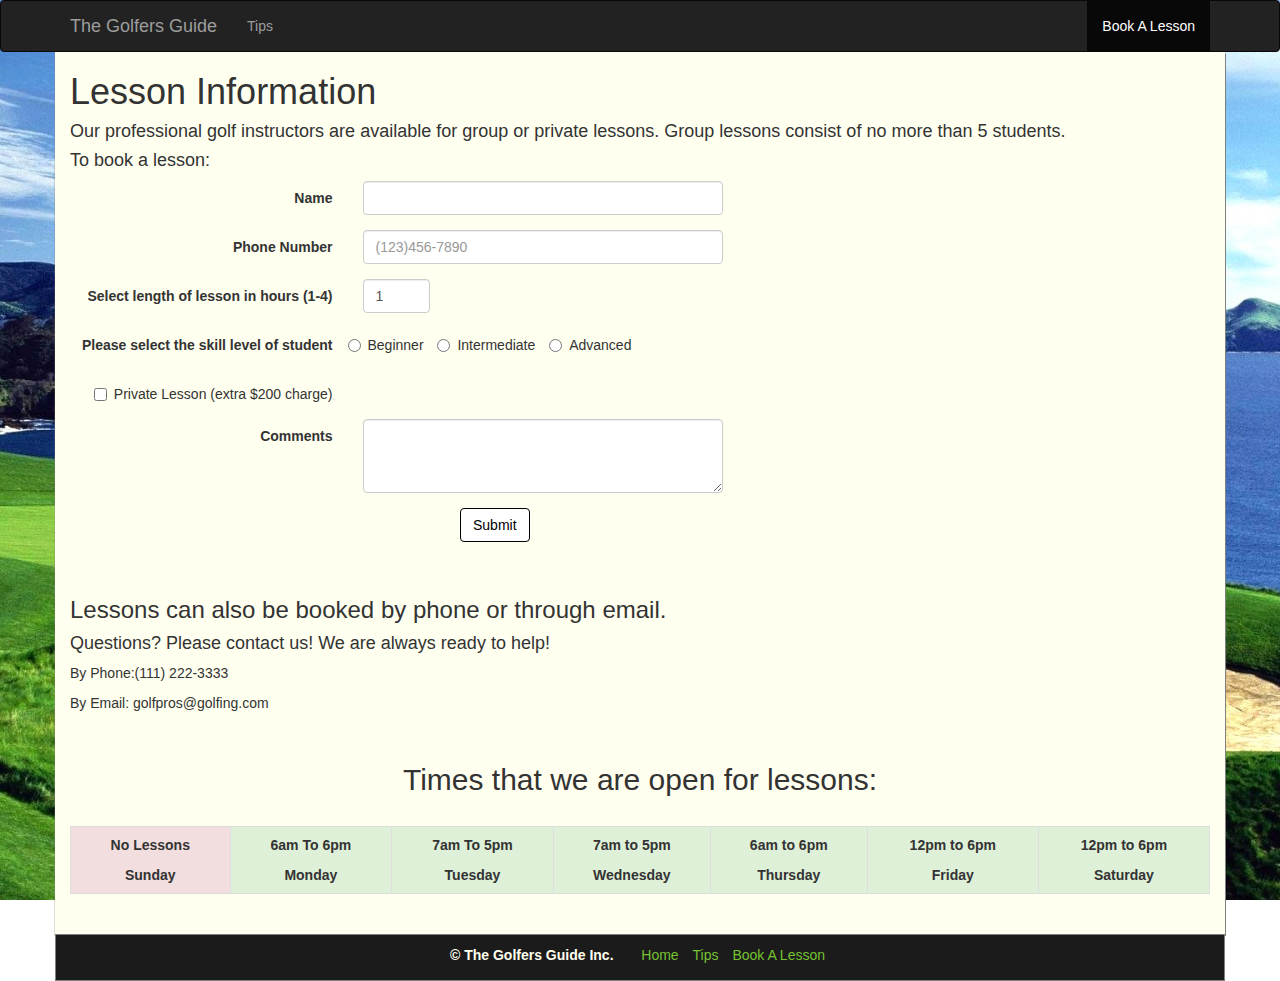
==== contact.html @ 18daa538 "All JavaScript on 1 page now 100% working" ====
<!DOCTYPE html>
<html lang="en">
  <head>
    <meta charset="utf-8">
	  <meta http-equiv="X-UA-Compatible" content="IE=edge">
    <meta name="viewport" content="width=device-width, initial-scale=1">
	  <title>Book A Lesson</title>
    <!--
      The Golfers Guide contact page
      Filename:  contact.html

      Author: Stacy Weter
      Date:
    -->
    <link rel="stylesheet" href="https://maxcdn.bootstrapcdn.com/bootstrap/3.3.7/css/bootstrap.min.css">
    <link rel="stylesheet" href="external/styles.css">
    <script src="modernizr.custom.05819.js"></script>
  </head>
  <body>
    <nav class="navbar navbar-inverse">
      <div class="container">
        <div class="navbar-header">
          <button type="button" class="navbar-toggle collapsed" data-toggle="collapse" data-target="#bs-example-navbar-collapse-1" aria-expanded="false">
            <span class="sr-only">Toggle navigation</span>
            <span class="icon-bar"></span>
            <span class="icon-bar"></span>
            <span class="icon-bar"></span>
          </button>
          <a class="navbar-brand" href="index.html">The Golfers Guide</a>
        </div>
        <div class="collapse navbar-collapse" id="bs-example-navbar-collapse-1">
          <ul class="nav navbar-nav">
            <li><a href="tips.html">Tips<span class="sr-only">(current)</span></a></li>
          </ul>
          <ul class="nav navbar-nav navbar-right">
            <li class="active"><a href="contact.html">Book A Lesson</a></li>
          </ul>
        </div>
      </div>
    </nav>
    <div class="container main">
		<h1>Lesson Information</h1>
			<h4>Our professional golf instructors are available for group or private lessons.  Group lessons consist of no more than 5 students.</h4>
			<h4>To book a lesson:</h4>
			<form class="form-horizontal">
				<div class="form-group">
					<label for="name" class="col-sm-3 control-label">Name</label>
					<div class="col-sm-4">
						<input type="text" class="form-control" id="name" />
					</div>
				</div>
				<div class="form-group">
					<label for="phone" class="col-sm-3 control-label">Phone Number</label>
					<div class="col-sm-4">
						<input type="text" class="form-control" id="phone" placeholder="(123)456-7890" />
					</div>
				</div>
				<div class="form-group">
					<label for="lessonhrs" class="col-sm-3 control-label">Select length of lesson in hours (1&#8209;4)</label>
					<div class="col-sm-1">
						<input type="number" class="form-control" min="1" max="4" id="lessonhrs" value="1" />
					</div>
				</div>
				<div class="form-group">
					<label for="skilllevel" class="col-sm-3 control-label">Please select the skill level of student</label>
					<label class="radio-inline">
						<input type="radio" name="inlineRadioOptions" id="beginner" value="beginner"> Beginner
					</label>
					<label class="radio-inline">
						<input type="radio" name="inlineRadioOptions" id="intermediate" value="intermediate"> Intermediate
					</label>
					<label class="radio-inline">
						<input type="radio" name="inlineRadioOptions" id="advanced" value="advanced"> Advanced
					</label>
				</div>
				<div class="form-group">
					<div class="checkbox">
						<label for="private" class="col-sm-3 control-label">
							<input type="checkbox" value="private">
							Private Lesson (extra $200 charge)
						</label>
					</div>
				</div>
				<div class="form-group">
					<label for="comments" class="col-sm-3 control-label">Comments</label>
					<div class="col-sm-4">
						<textarea class="form-control" rows="3"></textarea>
					</div>
				</div>
				<div class="form-group">
					<div class="col-sm-offset-4 col-sm-10">
						<button type="submit" class="btn btn-default">Submit</button>
					</div>
				</div>
		</form>
    <br>
		<h3>Lessons can also be booked by phone or through email.</h3>
		<h4>Questions? Please contact us!  We are always ready to help!</h4>
		<p>By Phone:(111) 222-3333</p>
		<p>By Email: golfpros@golfing.com</p>
    <br>
    <h2 class="text-center">Times that we are open for lessons:</h2>
    <br>
    <table class="table table-bordered table-responsive" id="look">
      <tr class="success">
        <th class="danger text-center"><p class="text-center">No Lessons</p></th>
        <th class="text-center"><p class="text-center">6am To 6pm</p></th>
        <th class="text-center"><p class="text-center">7am To 5pm</p></th>
        <th class="text-center"><p class="text-center">7am to 5pm</p></th>
        <th class="text-center"><p class="text-center">6am to 6pm</p></th>
        <th class="text-center"><p class="text-center">12pm to 6pm</p></th>
        <th class="text-center"><p class="text-center">12pm to 6pm</p></th>
      </tr>
    </table>
    <br>
	  </div>
    <div class="container border text-center footer">
      <ul class="list-inline">
        <li><b>&copy; The Golfers Guide Inc.</b></li>
        <li style="width: 10px;"></li>
        <li><a href="index.html">Home</a></li>
        <li><a href="tips.html">Tips</a></li>
        <li><a href="contact.html">Book A Lesson</a></li>
      </ul>
	  </div>
    <!-- jQuery (necessary for Bootstrap's JavaScript plugins) -->
    <script src="https://ajax.googleapis.com/ajax/libs/jquery/1.12.4/jquery.min.js"></script>
	  <!-- Include all compiled plugins (below), or include individual files as needed -->
    <script src="https://maxcdn.bootstrapcdn.com/bootstrap/3.3.7/js/bootstrap.min.js" integrity="sha384-Tc5IQib027qvyjSMfHjOMaLkfuWVxZxUPnCJA7l2mCWNIpG9mGCD8wGNIcPD7Txa" crossorigin="anonymous"></script>
  <script src="external/js.js"></script>
  </body>
</html>
---- external/styles.css ----
/* page backgrounds */
body {
  background: rgb(117, 194, 50);
  background: url("../images/golf.jpg") no-repeat center center fixed;
  -webkit-background-size: cover;
  -moz-background-size: cover;
  -o-background-size: cover;
  background-size: cover;
}
.main {
  background-color: ivory;
  box-shadow: 0.1px 1.3px 1px 1px gray;
}
.navbar {
  margin-bottom: 0;
}

/* Carousel */
#myCarousel {
  border-left: 0.5px solid gray;
  border-right: 0.5px solid gray;
  border-bottom: 1px solid gray;
}
.btn {
  border: 1px solid black;
  color: black;
}
.carouselShadow {
  text-shadow: 1px 1px black;
}

/* body */
.spacing {
  line-height: 2.3em;
}

/* links */
.links a:link {
  color: rgb(117, 194, 50);
}
.links a:visited {
  color: rgb(36, 157, 238);
}
.links a:hover {
  text-decoration: none;
  color: whitesmoke;
  background-color: rgb(117, 194, 50);
}

/* forms */
#scoreValue, #courseValue, #slopeValue {
  width: 10em;
}

/* footer */
.footer {
  background-color: rgb(28, 27, 27);
  color: ivory;
  padding-top: 10px;
	padding-bottom: 5px;
	border: 1px solid gray;
}
.footer a:link {
  color: rgb(117, 194, 50);
}
.footer a:visited {
  color: rgb(36, 157, 238);
}
.footer a:hover {
  text-decoration: none;
  color: whitesmoke;
}
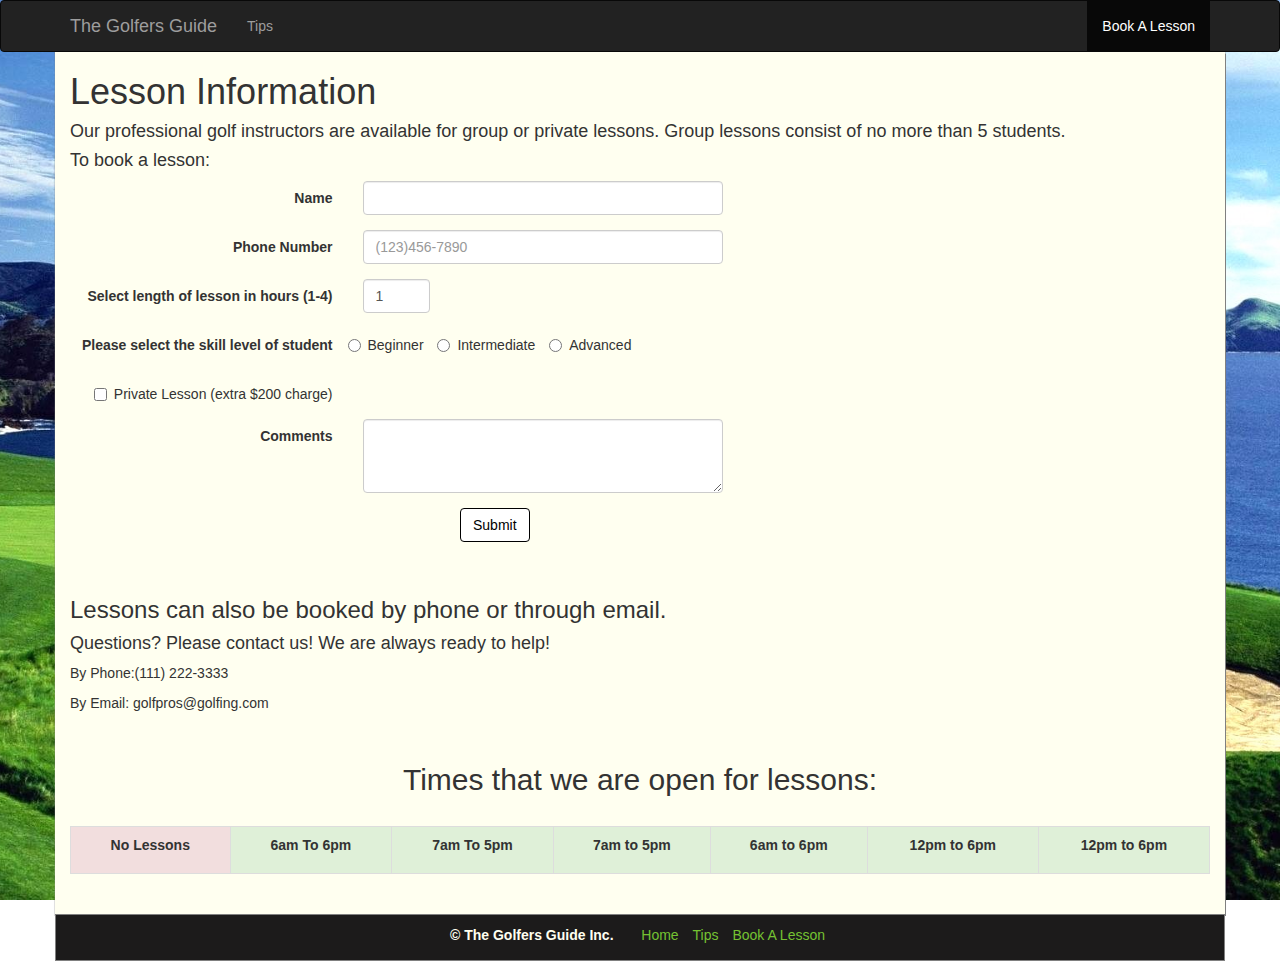
==== commit 167b3240: "Moved JavaScript from the contact page to the main js file" ====
--- a/contact.html
+++ b/contact.html
@@ -101,7 +101,7 @@
     <br>
     <h2 class="text-center">Times that we are open for lessons:</h2>
     <br>
-    <table class="table table-bordered table-responsive" id="look">
+    <table class="table table-bordered table-responsive">
       <tr class="success">
         <th class="danger text-center"><p class="text-center">No Lessons</p></th>
         <th class="text-center"><p class="text-center">6am To 6pm</p></th>
@@ -127,6 +127,15 @@
     <script src="https://ajax.googleapis.com/ajax/libs/jquery/1.12.4/jquery.min.js"></script>
 	  <!-- Include all compiled plugins (below), or include individual files as needed -->
     <script src="https://maxcdn.bootstrapcdn.com/bootstrap/3.3.7/js/bootstrap.min.js" integrity="sha384-Tc5IQib027qvyjSMfHjOMaLkfuWVxZxUPnCJA7l2mCWNIpG9mGCD8wGNIcPD7Txa" crossorigin="anonymous"></script>
-  <script src="external/js.js"></script>
+	<script>
+	// This script section is for testing code on this page.
+	// All working JavaScript has been moved to the js.js file
+		var instructorCost = 0;
+		var totalCost = 0;
+	</script>	
+	
+	<!--Calls to the main JavaScript file to obtain all working, tested JavaScript code -->	
+	<script src="external/js.js"></script>	
+
   </body>
 </html>
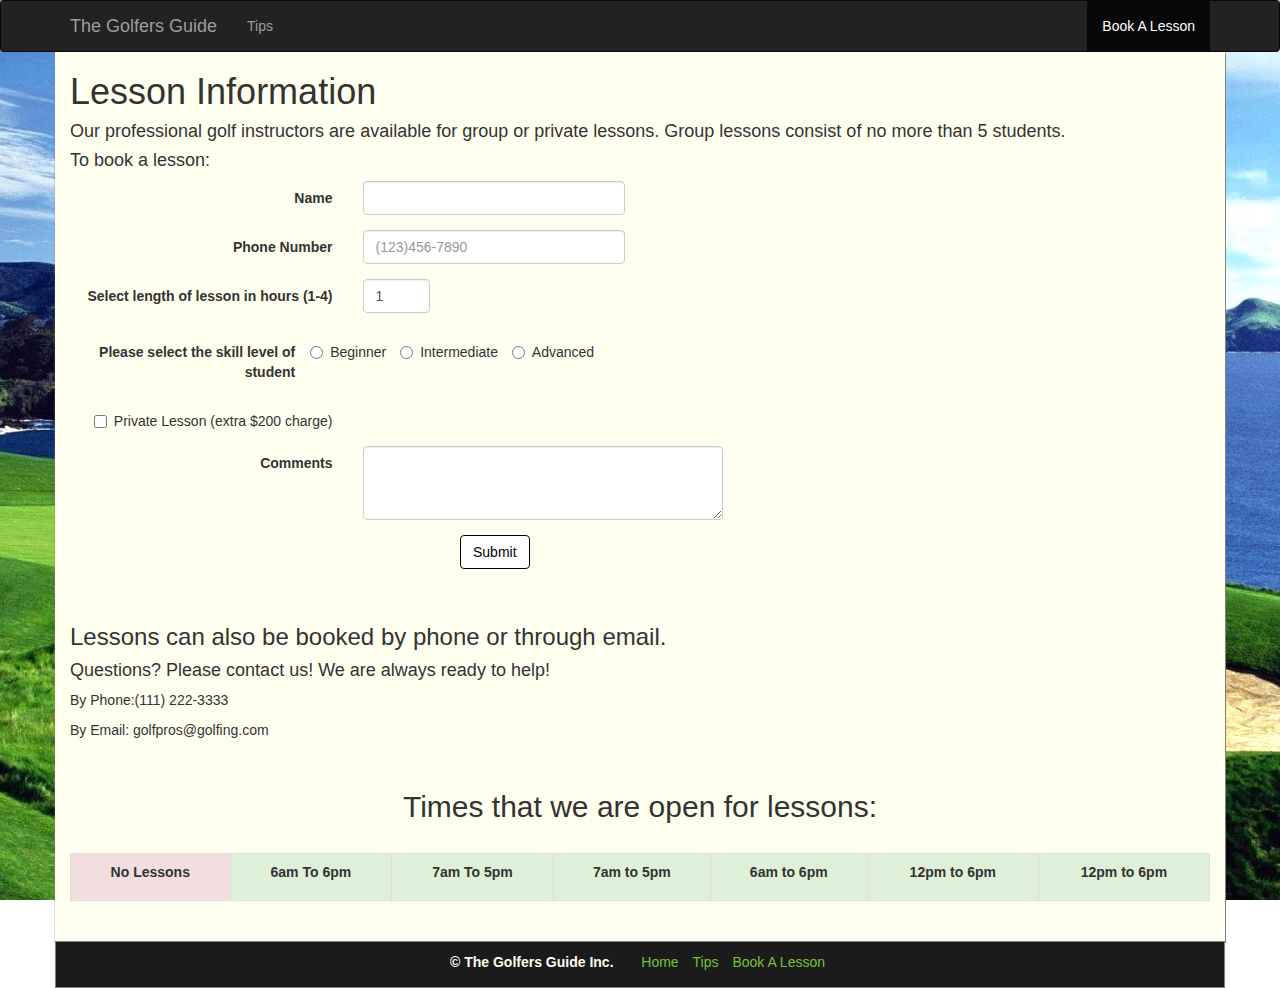
==== commit ebe56352: "Corrected HTML errors on Contact page" ====
--- a/contact.html
+++ b/contact.html
@@ -45,13 +45,13 @@
 			<form class="form-horizontal">
 				<div class="form-group">
 					<label for="name" class="col-sm-3 control-label">Name</label>
-					<div class="col-sm-4">
+					<div class="col-sm-3">
 						<input type="text" class="form-control" id="name" />
 					</div>
 				</div>
 				<div class="form-group">
 					<label for="phone" class="col-sm-3 control-label">Phone Number</label>
-					<div class="col-sm-4">
+					<div class="col-sm-3">
 						<input type="text" class="form-control" id="phone" placeholder="(123)456-7890" />
 					</div>
 				</div>
@@ -62,27 +62,34 @@
 					</div>
 				</div>
 				<div class="form-group">
-					<label for="skilllevel" class="col-sm-3 control-label">Please select the skill level of student</label>
-					<label class="radio-inline">
-						<input type="radio" name="inlineRadioOptions" id="beginner" value="beginner"> Beginner
-					</label>
-					<label class="radio-inline">
-						<input type="radio" name="inlineRadioOptions" id="intermediate" value="intermediate"> Intermediate
-					</label>
-					<label class="radio-inline">
-						<input type="radio" name="inlineRadioOptions" id="advanced" value="advanced"> Advanced
-					</label>
+					<div class="radio-inline">
+						<label class="col-sm-5 control-label">
+							Please select the skill level of student
+						</label>
+						<label class="radio-inline">
+							<input type="radio" name="selectedLevel" id="beginner" value="beginner"> 
+							Beginner
+						</label>
+						<label class="radio-inline">
+							<input type="radio" name="selectedLevel" id="intermediate" value="intermediate"> 
+							Intermediate
+						</label>
+						<label class="radio-inline">
+							<input type="radio" name="selectedLevel" id="advanced" value="advanced"> 
+							Advanced
+						</label>
+					</div>
 				</div>
 				<div class="form-group">
 					<div class="checkbox">
-						<label for="private" class="col-sm-3 control-label">
-							<input type="checkbox" value="private">
+						<label class="col-sm-3 control-label">
+						<input type="checkbox" value="private">
 							Private Lesson (extra $200 charge)
 						</label>
 					</div>
 				</div>
 				<div class="form-group">
-					<label for="comments" class="col-sm-3 control-label">Comments</label>
+					<label class="col-sm-3 control-label">Comments</label>
 					<div class="col-sm-4">
 						<textarea class="form-control" rows="3"></textarea>
 					</div>
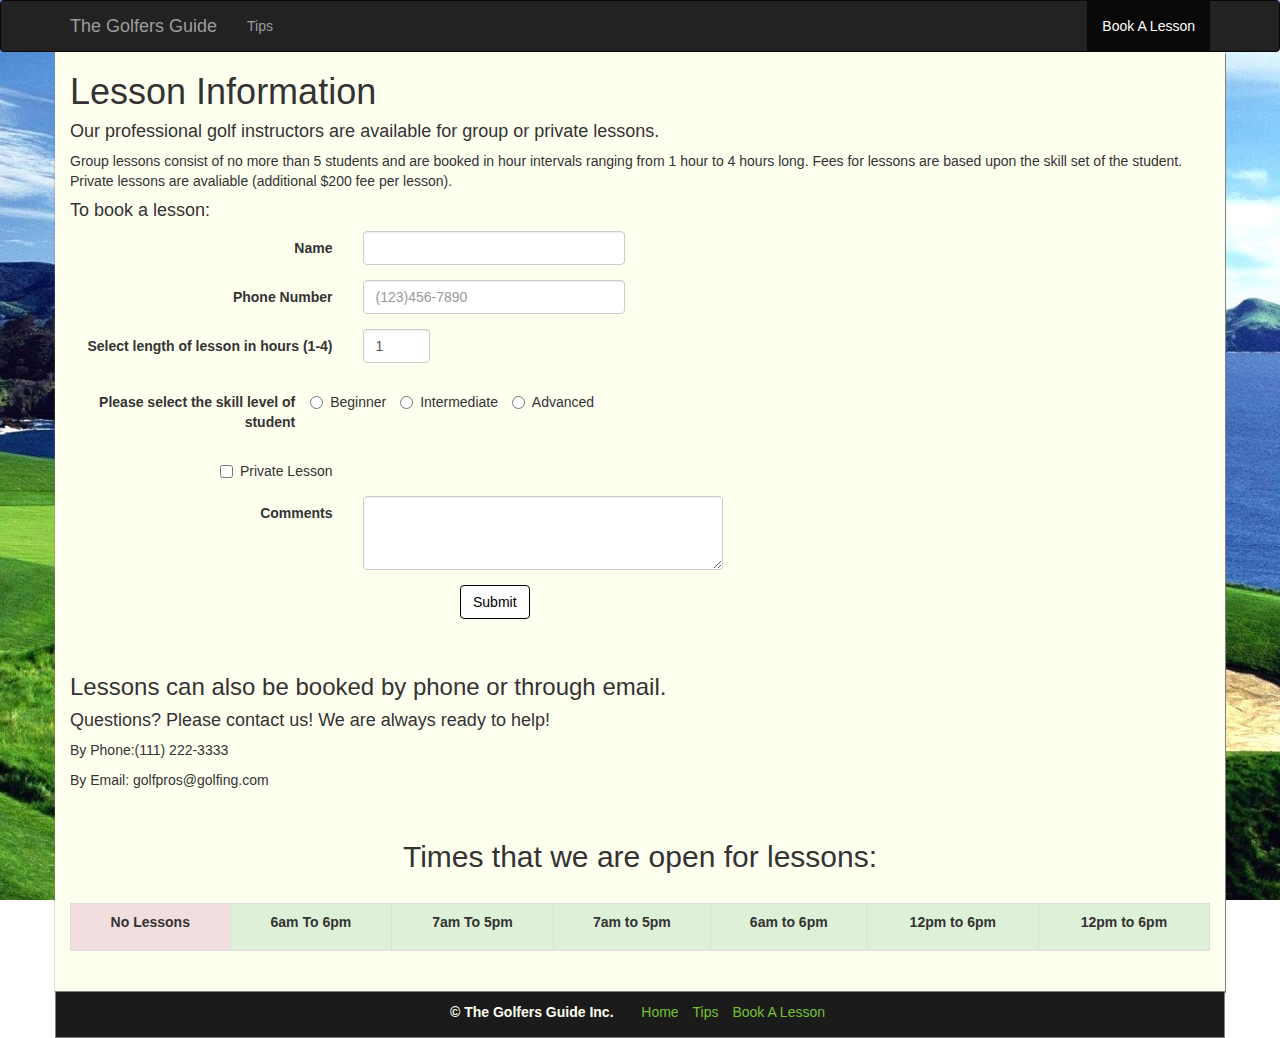
==== commit 01151867: "added a function to contact page" ====
--- a/contact.html
+++ b/contact.html
@@ -40,7 +40,8 @@
     </nav>
     <div class="container main">
 		<h1>Lesson Information</h1>
-			<h4>Our professional golf instructors are available for group or private lessons.  Group lessons consist of no more than 5 students.</h4>
+			<h4>Our professional golf instructors are available for group or private lessons.</h4>
+				<p>Group lessons consist of no more than 5 students and are booked in hour intervals ranging from 1 hour to 4 hours long.  Fees for lessons are based upon the skill set of the student.  Private lessons are avaliable (additional $200 fee per lesson).</p>
 			<h4>To book a lesson:</h4>
 			<form class="form-horizontal">
 				<div class="form-group">
@@ -83,8 +84,8 @@
 				<div class="form-group">
 					<div class="checkbox">
 						<label class="col-sm-3 control-label">
-						<input type="checkbox" value="private">
-							Private Lesson (extra $200 charge)
+							<input type="checkbox" value="private">
+							Private Lesson
 						</label>
 					</div>
 				</div>
@@ -96,7 +97,7 @@
 				</div>
 				<div class="form-group">
 					<div class="col-sm-offset-4 col-sm-10">
-						<button type="submit" class="btn btn-default">Submit</button>
+						<button type="submit" class="btn btn-default" id="scheduleLesson">Submit</button>
 					</div>
 				</div>
 		</form>
@@ -137,8 +138,8 @@
 	<script>
 	// This script section is for testing code on this page.
 	// All working JavaScript has been moved to the js.js file
-		var instructorCost = 0;
-		var totalCost = 0;
+		//var instructorCost = 0;
+		//var totalCost = 0;
 	</script>	
 	
 	<!--Calls to the main JavaScript file to obtain all working, tested JavaScript code -->	
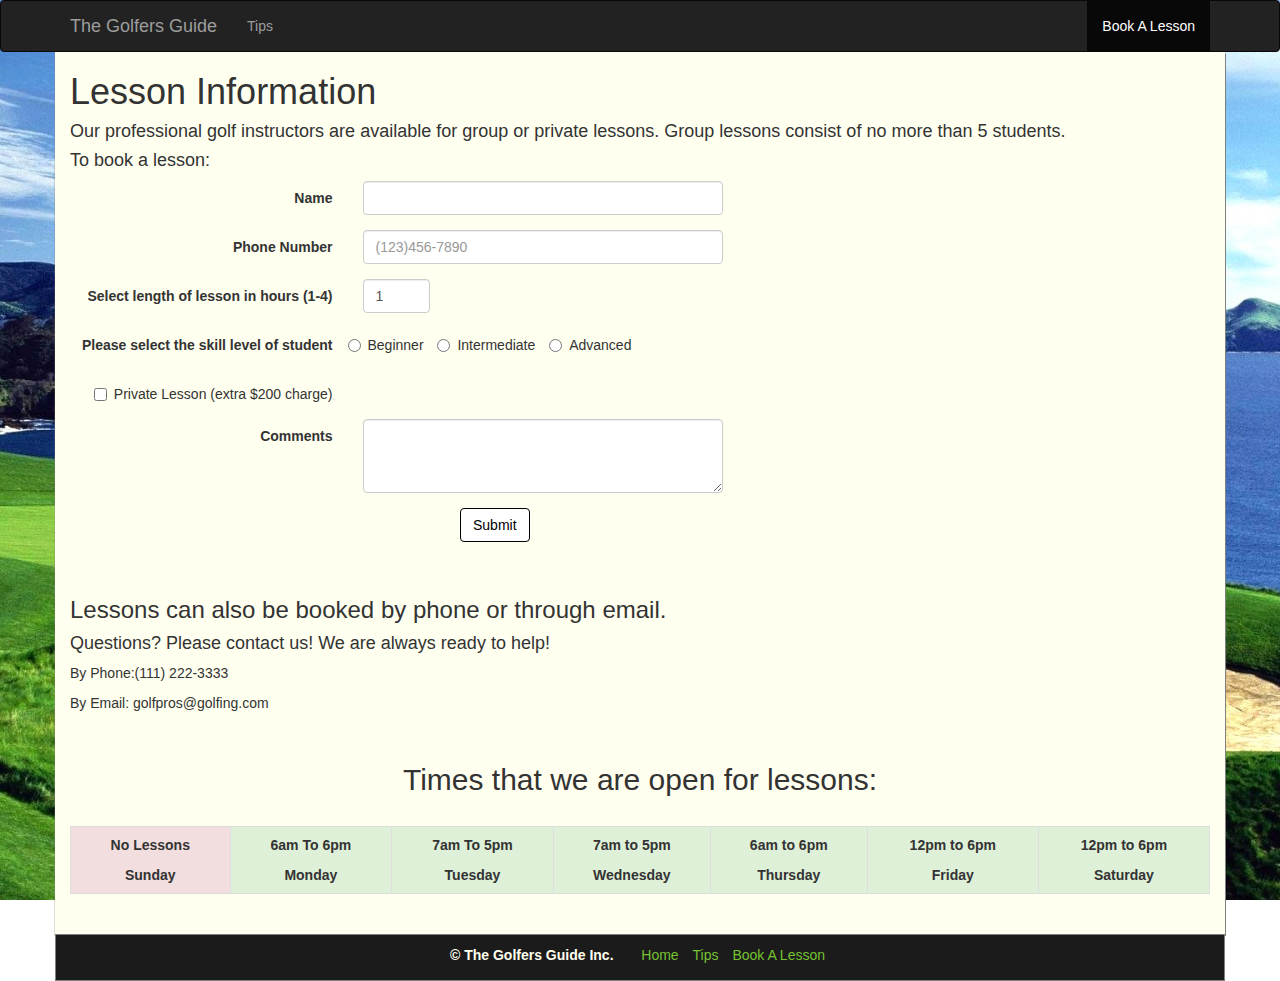
==== commit 02e320fb: "Merge pull request #2 from Breven/Breven-Hinckley---Universal-JavaScript-project" ====
--- a/contact.html
+++ b/contact.html
@@ -40,19 +40,18 @@
     </nav>
     <div class="container main">
 		<h1>Lesson Information</h1>
-			<h4>Our professional golf instructors are available for group or private lessons.</h4>
-				<p>Group lessons consist of no more than 5 students and are booked in hour intervals ranging from 1 hour to 4 hours long.  Fees for lessons are based upon the skill set of the student.  Private lessons are avaliable (additional $200 fee per lesson).</p>
+			<h4>Our professional golf instructors are available for group or private lessons.  Group lessons consist of no more than 5 students.</h4>
 			<h4>To book a lesson:</h4>
 			<form class="form-horizontal">
 				<div class="form-group">
 					<label for="name" class="col-sm-3 control-label">Name</label>
-					<div class="col-sm-3">
+					<div class="col-sm-4">
 						<input type="text" class="form-control" id="name" />
 					</div>
 				</div>
 				<div class="form-group">
 					<label for="phone" class="col-sm-3 control-label">Phone Number</label>
-					<div class="col-sm-3">
+					<div class="col-sm-4">
 						<input type="text" class="form-control" id="phone" placeholder="(123)456-7890" />
 					</div>
 				</div>
@@ -63,41 +62,34 @@
 					</div>
 				</div>
 				<div class="form-group">
-					<div class="radio-inline">
-						<label class="col-sm-5 control-label">
-							Please select the skill level of student
-						</label>
-						<label class="radio-inline">
-							<input type="radio" name="selectedLevel" id="beginner" value="beginner"> 
-							Beginner
-						</label>
-						<label class="radio-inline">
-							<input type="radio" name="selectedLevel" id="intermediate" value="intermediate"> 
-							Intermediate
-						</label>
-						<label class="radio-inline">
-							<input type="radio" name="selectedLevel" id="advanced" value="advanced"> 
-							Advanced
+					<label for="skilllevel" class="col-sm-3 control-label">Please select the skill level of student</label>
+					<label class="radio-inline">
+						<input type="radio" name="inlineRadioOptions" id="beginner" value="beginner"> Beginner
+					</label>
+					<label class="radio-inline">
+						<input type="radio" name="inlineRadioOptions" id="intermediate" value="intermediate"> Intermediate
+					</label>
+					<label class="radio-inline">
+						<input type="radio" name="inlineRadioOptions" id="advanced" value="advanced"> Advanced
+					</label>
+				</div>
+				<div class="form-group">
+					<div class="checkbox">
+						<label for="private" class="col-sm-3 control-label">
+							<input type="checkbox" value="private">
+							Private Lesson (extra $200 charge)
 						</label>
 					</div>
 				</div>
 				<div class="form-group">
-					<div class="checkbox">
-						<label class="col-sm-3 control-label">
-							<input type="checkbox" value="private">
-							Private Lesson
-						</label>
-					</div>
-				</div>
-				<div class="form-group">
-					<label class="col-sm-3 control-label">Comments</label>
+					<label for="comments" class="col-sm-3 control-label">Comments</label>
 					<div class="col-sm-4">
 						<textarea class="form-control" rows="3"></textarea>
 					</div>
 				</div>
 				<div class="form-group">
 					<div class="col-sm-offset-4 col-sm-10">
-						<button type="submit" class="btn btn-default" id="scheduleLesson">Submit</button>
+						<button type="submit" class="btn btn-default">Submit</button>
 					</div>
 				</div>
 		</form>
@@ -109,7 +101,7 @@
     <br>
     <h2 class="text-center">Times that we are open for lessons:</h2>
     <br>
-    <table class="table table-bordered table-responsive">
+    <table class="table table-bordered table-responsive" id="look">
       <tr class="success">
         <th class="danger text-center"><p class="text-center">No Lessons</p></th>
         <th class="text-center"><p class="text-center">6am To 6pm</p></th>
@@ -135,15 +127,6 @@
     <script src="https://ajax.googleapis.com/ajax/libs/jquery/1.12.4/jquery.min.js"></script>
 	  <!-- Include all compiled plugins (below), or include individual files as needed -->
     <script src="https://maxcdn.bootstrapcdn.com/bootstrap/3.3.7/js/bootstrap.min.js" integrity="sha384-Tc5IQib027qvyjSMfHjOMaLkfuWVxZxUPnCJA7l2mCWNIpG9mGCD8wGNIcPD7Txa" crossorigin="anonymous"></script>
-	<script>
-	// This script section is for testing code on this page.
-	// All working JavaScript has been moved to the js.js file
-		//var instructorCost = 0;
-		//var totalCost = 0;
-	</script>	
-	
-	<!--Calls to the main JavaScript file to obtain all working, tested JavaScript code -->	
-	<script src="external/js.js"></script>	
-
+  <script src="external/js.js"></script>
   </body>
 </html>
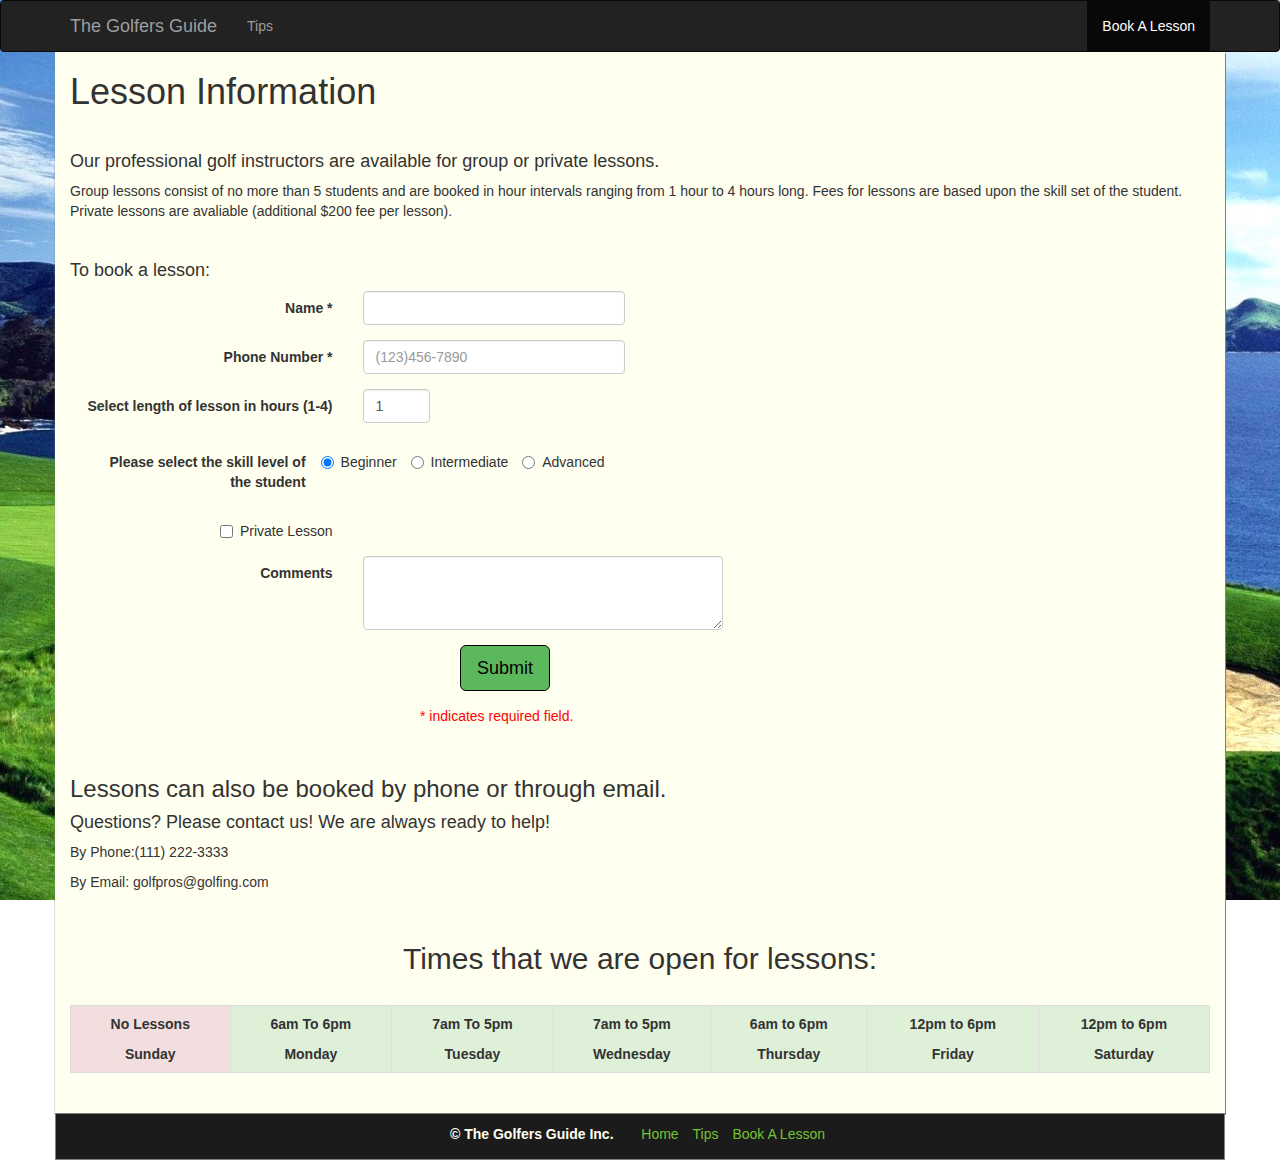
==== commit 3b70c0b4: "Couldn't merge stacy's branch so just copied from it to master." ====
--- a/contact.html
+++ b/contact.html
@@ -40,18 +40,22 @@
     </nav>
     <div class="container main">
 		<h1>Lesson Information</h1>
-			<h4>Our professional golf instructors are available for group or private lessons.  Group lessons consist of no more than 5 students.</h4>
+    <br>
+			<h4>Our professional golf instructors are available for group or private lessons.</h4>
+      <p>Group lessons consist of no more than 5 students and are booked in hour intervals ranging from 1 hour to 4 hours long.  Fees for lessons are based upon the skill set of the student.
+         Private lessons are avaliable (additional $200 fee per lesson).</p>
+         <br>
 			<h4>To book a lesson:</h4>
 			<form class="form-horizontal">
 				<div class="form-group">
-					<label for="name" class="col-sm-3 control-label">Name</label>
-					<div class="col-sm-4">
+					<label for="name" class="col-sm-3 control-label">Name *</label>
+					<div class="col-sm-3">
 						<input type="text" class="form-control" id="name" />
 					</div>
 				</div>
 				<div class="form-group">
-					<label for="phone" class="col-sm-3 control-label">Phone Number</label>
-					<div class="col-sm-4">
+					<label for="phone" class="col-sm-3 control-label">Phone Number *</label>
+					<div class="col-sm-3">
 						<input type="text" class="form-control" id="phone" placeholder="(123)456-7890" />
 					</div>
 				</div>
@@ -62,37 +66,45 @@
 					</div>
 				</div>
 				<div class="form-group">
-					<label for="skilllevel" class="col-sm-3 control-label">Please select the skill level of student</label>
-					<label class="radio-inline">
-						<input type="radio" name="inlineRadioOptions" id="beginner" value="beginner"> Beginner
-					</label>
-					<label class="radio-inline">
-						<input type="radio" name="inlineRadioOptions" id="intermediate" value="intermediate"> Intermediate
-					</label>
-					<label class="radio-inline">
-						<input type="radio" name="inlineRadioOptions" id="advanced" value="advanced"> Advanced
-					</label>
+          <div class="radio-inline">
+            <label class="col-sm-5 control-label">
+              Please select the skill level of the student
+            </label>
+            <label class="radio-inline">
+              <input type="radio" name="selectedLevel" id="beginner" value="beginner" checked="checked">
+              Beginner
+            </label>
+            <label class="radio-inline">
+              <input type="radio" name="selectedLevel" id="intermediate" value="intermediate">
+              Intermediate
+            </label>
+            <label class="radio-inline">
+              <input type="radio" name="selectedLevel" id="advanced" value="advanced">
+              Advanced
+            </label>
+          </div>
 				</div>
 				<div class="form-group">
 					<div class="checkbox">
 						<label for="private" class="col-sm-3 control-label">
-							<input type="checkbox" value="private">
-							Private Lesson (extra $200 charge)
+							<input type="checkbox" value="private" id="private">
+							Private Lesson
 						</label>
 					</div>
 				</div>
 				<div class="form-group">
 					<label for="comments" class="col-sm-3 control-label">Comments</label>
 					<div class="col-sm-4">
-						<textarea class="form-control" rows="3"></textarea>
+						<textarea class="form-control" rows="3" id="comments"></textarea>
 					</div>
 				</div>
 				<div class="form-group">
 					<div class="col-sm-offset-4 col-sm-10">
-						<button type="submit" class="btn btn-default">Submit</button>
+						<button type="submit" class="btn btn-success btn-lg" id="scheduleLesson">Submit</button>
 					</div>
 				</div>
 		</form>
+    <p class="required">* indicates required field.</p>
     <br>
 		<h3>Lessons can also be booked by phone or through email.</h3>
 		<h4>Questions? Please contact us!  We are always ready to help!</h4>
@@ -127,6 +139,12 @@
     <script src="https://ajax.googleapis.com/ajax/libs/jquery/1.12.4/jquery.min.js"></script>
 	  <!-- Include all compiled plugins (below), or include individual files as needed -->
     <script src="https://maxcdn.bootstrapcdn.com/bootstrap/3.3.7/js/bootstrap.min.js" integrity="sha384-Tc5IQib027qvyjSMfHjOMaLkfuWVxZxUPnCJA7l2mCWNIpG9mGCD8wGNIcPD7Txa" crossorigin="anonymous"></script>
+    <script>
+    // This script section is for testing code on this page.
+    // All working JavaScript has been moved to the js.js file
+      //var instructorCost = 0;
+      //var totalCost = 0;
+    </script>
   <script src="external/js.js"></script>
   </body>
 </html>
--- a/external/styles.css
+++ b/external/styles.css
@@ -32,6 +32,21 @@
 /* body */
 .spacing {
   line-height: 2.3em;
+}
+#handiBox {
+  border: 4px double black;
+  margin: 0.5em 4em 0 0;
+  padding: 1em;
+  font-size: 2.5em;
+  display: none;
+}
+#result {
+  font-weight: bold;
+  margin-top: 1em;
+}
+.required {
+  color: red;
+  margin-left: 25em;
 }
 
 /* links */
